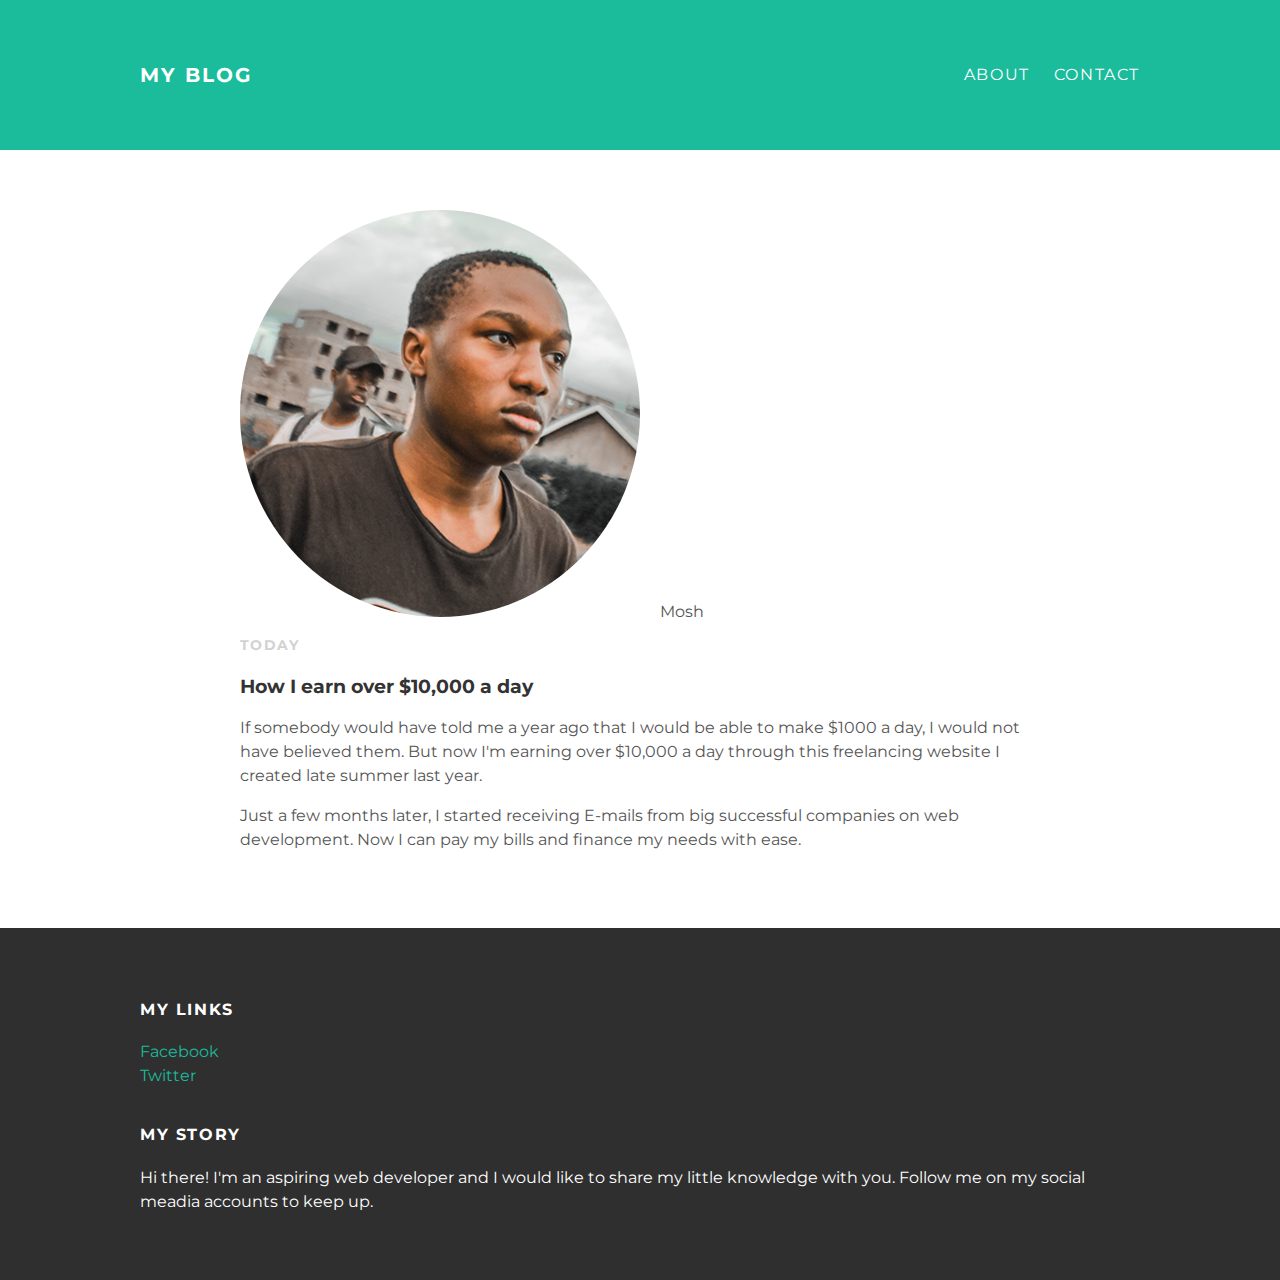
==== index.html @ fa17c960 "Add files via upload" ====
<!doctype html>
<html>
    <head>
        <link rel="stylesheet" type="text/css" href="style.css">
        <link rel="icon" type="img" href="me.png">
    </head>
    <body>
        <div id="header">
            <div class="container">
              <a id="header-title" href="index.html">My Blog</a>
              <ul id="header-nav">
                  <li><a href="about.html">About</a></li>
                  <li><a href="contact.html">Contact</a></li>
              </ul>  
            </div>
        </div>
        <div id="content">
            <div class="post-container">
                <div class="post">
                    <div class="post-author">
                        <img src="me.png">
                        <span>Mosh</span>
                    </div>
                    <p class="post-date">Today</p>
                    <h3 class="post-title">How I earn over $10,000 a day</h3>
                    <div class="post-content">
                        <p>If somebody would have told me a year ago that I would be able to make $1000 a day, I would not have believed them.
                            But now I'm earning over $10,000 a day through this freelancing website I created late summer last year. 
                        </p>
                        <p>
                            Just a few months later, I started receiving E-mails from big successful companies on web development. 
                            Now I can pay my bills and finance my needs with ease.
                        </p>
                    </div>
                </div>
            </div>
        </div>
        <div id="footer">
            <div class="container">
                <div class="column">
                    <h4>My Links</h4>
                    <p>
                        <a href="https://twitter.com/mosh_adrian">Facebook</a>
                        <br>
                        <a href="https://facebook.com/adrianmosh">Twitter</a>
                    </p>
                </div>
                <div class="column">
                    <h4>My Story</h4>
                    <p>Hi there! I'm an aspiring web developer and I would like to share my little knowledge with you. 
                        Follow me on my social meadia accounts to keep up.</p>
                </div>
            </div>
        </div>
    </body>
</html>
---- style.css ----
@import url(http://fonts.googleapis.com/css?family=Montserrat:400.700);

body {
    color: #555;
    margin: 0;
    font-family: 'Montserrat', sans-serif;
}

#header {
    background-color: #1abc9c;
    height: 150px;
    line-height: 150px;
}

#header a {
    color: white;
    text-decoration: none;

    text-transform: uppercase;
    letter-spacing: 0.1em;
}

#header a:hover {
    color: #222;
}

#header-title {
    display: block;
    float: left;

    font-size: 20px;
    font-weight: bold;
}

#header-nav {
    display: block;
    float: right;
    margin-top: 0;
}

#header-nav li {
    display: inline;
    padding-left: 20px;
}


.container {
    max-width: 1000px;
    margin: 0 auto;
}

#footer {
    background-color: #2f2f2f;
    padding: 50px 0;
}

.column {
    min-width: 300px;
    display: inline-block;
    vertical-align: top;
}

#footer h4 {
    color: white;
    text-transform: uppercase;
    letter-spacing: 0.1em;
}

#footer p {
    color: white;
}

a {
    color: #1abc9c;
    text-decoration: none;
}

a:hover {
    color: #F6a623;
}

.post {
    max-width: 800px;
    margin: 0 auto;
    padding: 60px 0;
    vertical-align: middle;
}

.post-author span {
    margin-left: 16px;
}

.post-date {
    color: #D2D2D2;

    font-size: 14px;
    font-weight: bold;

    text-transform: uppercase;
    letter-spacing: 0.1em;
}

h1, h2, h3, h4 {
    color: #333;
}

p {
    line-height: 1.5;
}

.post, .about {
    max-width: 800px;
    margin: 0 auto;
    padding: 60px 0;
}

.about {
    text-align: center;
}

.post-author img,
.about-author img {
    border-radius: 50%;
}

.post:nth-child(even) {
    background-color: #f2f2f2;
}
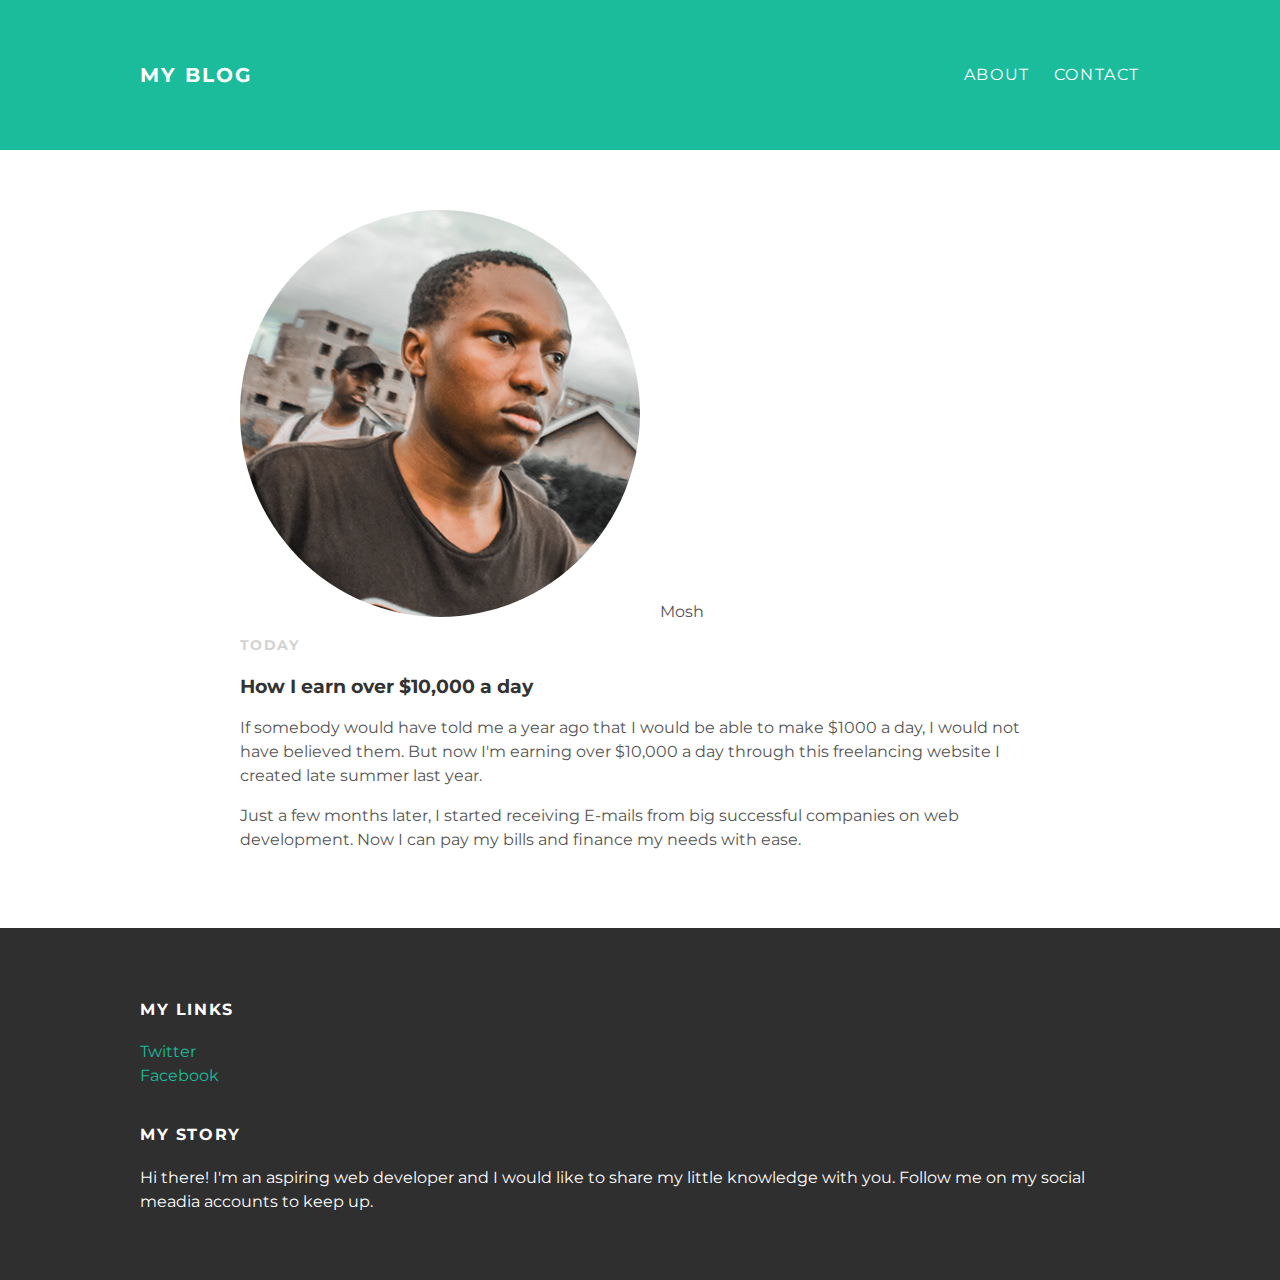
==== commit 5e0ad922: "Update index.html" ====
--- a/index.html
+++ b/index.html
@@ -40,9 +40,9 @@
                 <div class="column">
                     <h4>My Links</h4>
                     <p>
-                        <a href="https://twitter.com/mosh_adrian">Facebook</a>
+                        <a href="https://twitter.com/mosh_adrian" target="blank">Twitter</a>
                         <br>
-                        <a href="https://facebook.com/adrianmosh">Twitter</a>
+                        <a href="https://facebook.com/adrianmosh" target="blank">Facebook</a>
                     </p>
                 </div>
                 <div class="column">
@@ -53,4 +53,4 @@
             </div>
         </div>
     </body>
-</html>+</html>
